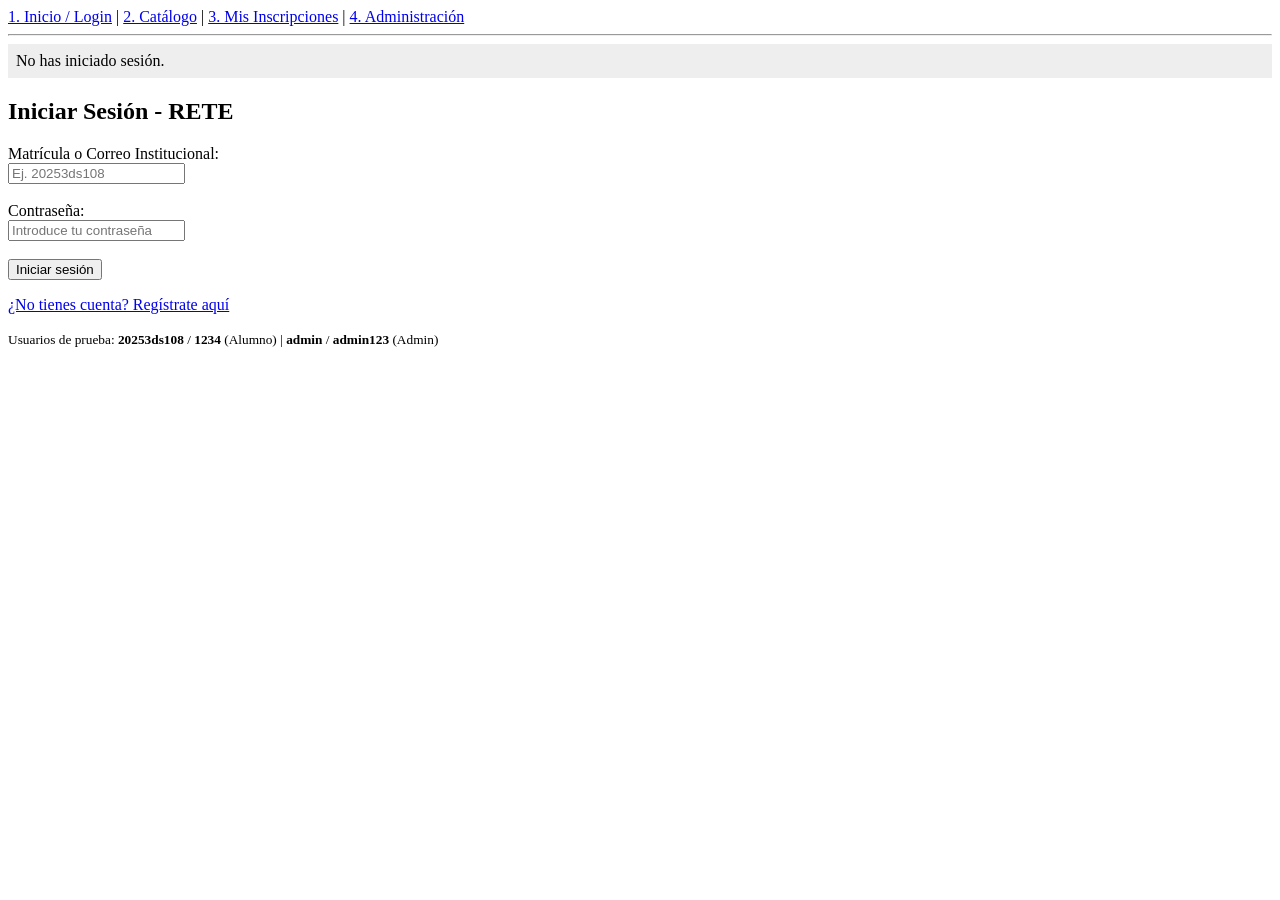
==== RETE/src/main/resources/static/index.html @ 38e2834b "Creacion de la mayoria de las clases (necesitan revision)" ====
<!DOCTYPE html>
<html lang="es">
<head>
    <meta charset="UTF-8">
    <title>RETE - Inicio de Sesión</title>
</head>
<body>
<!-- Barra de navegación entre las 4 pantallas -->
<nav>
    <a href="index.html">1. Inicio / Login</a> |
    <a href="catalogo.html">2. Catálogo</a> |
    <a href="inscripciones.html">3. Mis Inscripciones</a> |
    <a href="admin.html">4. Administración</a>
</nav>
<hr>

<!-- Estado de sesión actual -->
<div id="info-sesion" style="background:#eee; padding:8px; margin-bottom:15px;"></div>

<!-- SECCIÓN LOGIN -->
<div id="seccion-login">
    <h2>Iniciar Sesión - RETE</h2>
    <form onsubmit="iniciarSesion(event)">
        <label>Matrícula o Correo Institucional:</label><br>
        <input type="text" id="login-id" placeholder="Ej. 20253ds108" required><br><br>

        <label>Contraseña:</label><br>
        <input type="password" id="login-pass" placeholder="Introduce tu contraseña" required><br><br>

        <button type="submit">Iniciar sesión</button>
    </form>
    <p><a href="#" onclick="alternarVista(true)">¿No tienes cuenta? Regístrate aquí</a></p>
    <small>Usuarios de prueba: <b>20253ds108</b> / <b>1234</b> (Alumno) | <b>admin</b> / <b>admin123</b> (Admin)</small>
</div>

<!-- SECCIÓN REGISTRO (Oculta por defecto) -->
<div id="seccion-registro" style="display:none;">
    <h2>Registro de Estudiante</h2>
    <form onsubmit="registrarUsuario(event)">
        <label>Nombre completo:</label><br>
        <input type="text" id="reg-nombre" required><br><br>

        <label>Matrícula:</label><br>
        <input type="text" id="reg-matricula" required><br><br>

        <label>Correo institucional:</label><br>
        <input type="email" id="reg-correo" placeholder="matricula@utez.edu.mx" required><br><br>

        <label>Grado y Grupo:</label><br>
        <input type="text" id="reg-grupo" placeholder="Ej. 4D" required><br><br>

        <label>Contraseña:</label><br>
        <input type="password" id="reg-pass" required><br><br>

        <button type="submit">Crear cuenta</button>
    </form>
    <p><a href="#" onclick="alternarVista(false)">¿Ya tienes cuenta? Inicia sesión</a></p>
</div>

<script>
    function mostrarSesion() {
        const usuario = JSON.parse(sessionStorage.getItem('usuario'));
        const div = document.getElementById('info-sesion');
        if (usuario) {
            div.innerHTML = `Sesión activa: <b>${usuario.nombre}</b> (${usuario.rol})
                                 <button onclick="cerrarSesion()">Cerrar sesión</button>`;
        } else {
            div.innerHTML = 'No has iniciado sesión.';
        }
    }

    function cerrarSesion() {
        sessionStorage.removeItem('usuario');
        mostrarSesion();
    }

    function alternarVista(mostrarRegistro) {
        document.getElementById('seccion-login').style.display = mostrarRegistro ? 'none' : 'block';
        document.getElementById('seccion-registro').style.display = mostrarRegistro ? 'block' : 'none';
    }

    async function iniciarSesion(e) {
        e.preventDefault();
        const identificador = document.getElementById('login-id').value;
        const password = document.getElementById('login-pass').value;

        const res = await fetch('/api/auth/login', {
            method: 'POST',
            headers: { 'Content-Type': 'application/json' },
            body: JSON.stringify({ identificador, password })
        });
        const data = await res.json();

        alert(data.mensaje);
        if (data.exito) {
            sessionStorage.setItem('usuario', JSON.stringify(data));
            window.location.href = (data.rol === 'ADMIN') ? 'admin.html' : 'catalogo.html';
        }
    }

    async function registrarUsuario(e) {
        e.preventDefault();
        const nuevo = {
            nombre: document.getElementById('reg-nombre').value,
            matricula: document.getElementById('reg-matricula').value,
            correo: document.getElementById('reg-correo').value,
            gradoGrupo: document.getElementById('reg-grupo').value,
            password: document.getElementById('reg-pass').value
        };

        const res = await fetch('/api/auth/registro', {
            method: 'POST',
            headers: { 'Content-Type': 'application/json' },
            body: JSON.stringify(nuevo)
        });
        const data = await res.json();

        alert(data.mensaje);
        if (data.exito) {
            alternarVista(false);
        }
    }

    mostrarSesion();
</script>
</body>
</html>
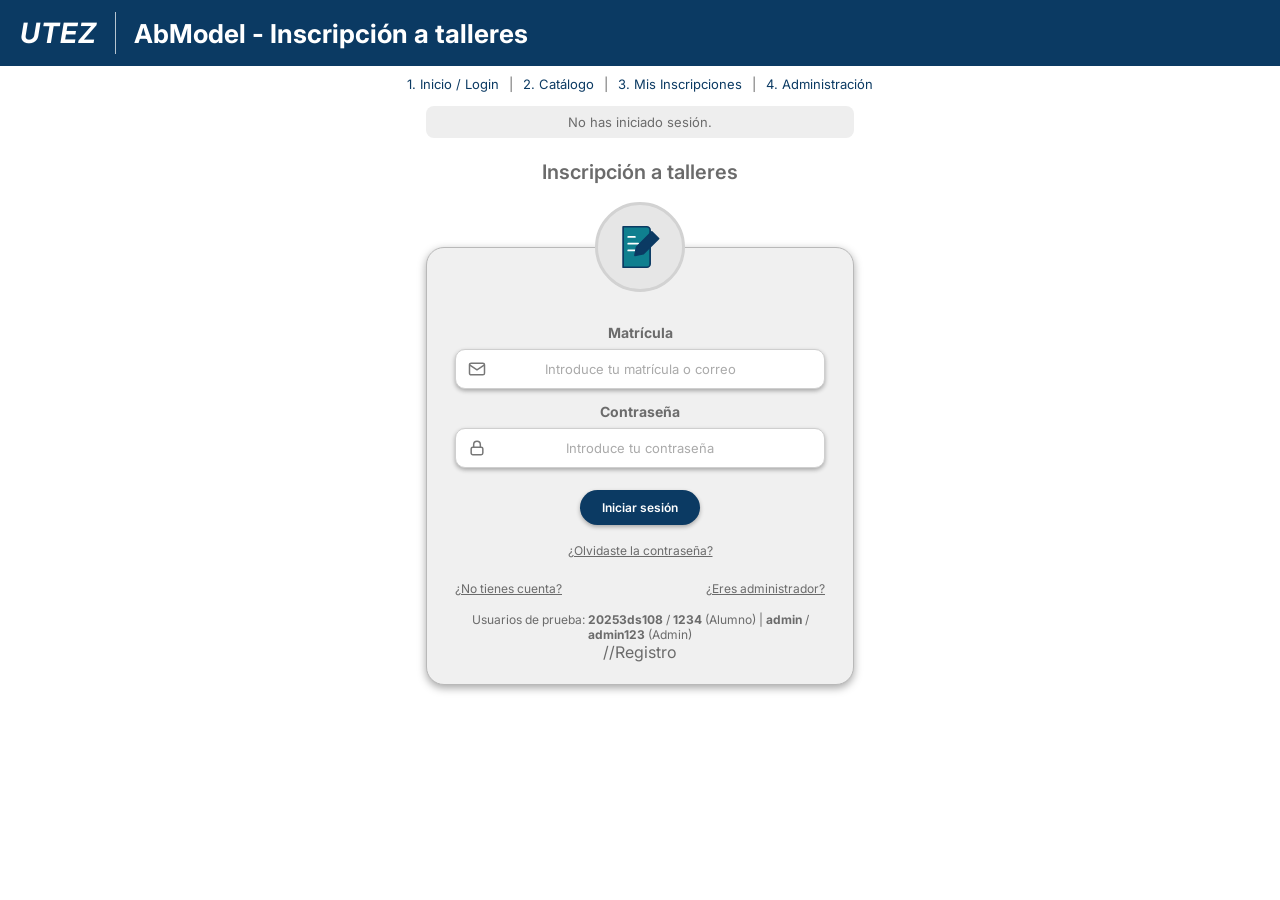
==== commit e0073937: "Pantalla index y catalogo" ====
--- a/RETE/src/main/resources/static/index.html
+++ b/RETE/src/main/resources/static/index.html
@@ -2,60 +2,234 @@
 <html lang="es">
 <head>
     <meta charset="UTF-8">
+    <meta name="viewport" content="width=device-width, initial-scale=1">
     <title>RETE - Inicio de Sesión</title>
+    <link rel="preconnect" href="https://fonts.googleapis.com">
+    <link rel="preconnect" href="https://fonts.gstatic.com" crossorigin>
+    <link href="https://fonts.googleapis.com/css2?family=Inter:wght@400;500;600;700&display=swap" rel="stylesheet">
+    <style>
+        :root {
+            --azul: #0b3a63;
+            --azul-oscuro: #082c4c;
+            --gris-texto: #6b6b6b;
+            --gris-card: #f0f0f0;
+            --borde: #b9b9b9;
+        }
+        * { box-sizing: border-box; }
+        body {
+            margin: 0;
+            font-family: 'Inter', Arial, sans-serif;
+            color: var(--gris-texto);
+            background: #fff;
+            min-height: 100vh;
+        }
+
+        header {
+            background: var(--azul);
+            display: flex;
+            align-items: center;
+            gap: 18px;
+            padding: 12px 20px;
+            height: 66px;
+        }
+        .logo-utez {
+            display: flex;
+            align-items: center;
+            padding-right: 18px;
+            border-right: 1px solid rgba(255,255,255,.7);
+            height: 100%;
+        }
+        .logo-utez img { height: 46px; display: block; }
+        .logo-utez span { color: #fff; font-weight: 700; font-style: italic; font-size: 28px; letter-spacing: 1px; }
+        header h1 { margin: 0; color: #fff; font-size: 26px; font-weight: 700; }
+
+        nav {
+            text-align: center;
+            font-size: 13px;
+            padding: 10px 12px 0;
+        }
+        nav a { color: var(--azul); text-decoration: none; margin: 0 6px; }
+        nav a:hover { text-decoration: underline; }
+
+        main { max-width: 460px; margin: 0 auto; padding: 0 16px 40px; text-align: center; }
+
+        #info-sesion {
+            background: #eee;
+            border-radius: 8px;
+            padding: 8px 12px;
+            margin: 14px 0;
+            font-size: 13px;
+        }
+        #info-sesion button {
+            margin-left: 8px;
+            border: 0;
+            border-radius: 12px;
+            background: var(--azul);
+            color: #fff;
+            font-size: 12px;
+            padding: 4px 10px;
+            cursor: pointer;
+        }
+
+        h2.titulo { font-size: 20px; font-weight: 600; margin: 22px 0 18px; }
+
+        .avatar {
+            width: 90px; height: 90px;
+            margin: 0 auto -45px;
+            position: relative; z-index: 1;
+            border-radius: 50%;
+            background: #e6e6e6;
+            border: 3px solid #d2d2d2;
+            display: flex; align-items: center; justify-content: center;
+        }
+        .avatar svg { width: 54px; height: 54px; }
+
+        .tarjeta {
+            background: var(--gris-card);
+            border: 1px solid var(--borde);
+            border-radius: 18px;
+            box-shadow: 0 3px 8px rgba(0,0,0,.35);
+            padding: 62px 28px 22px;
+        }
+        label { display: block; font-weight: 700; font-size: 14px; margin: 14px 0 8px; }
+
+        .campo { position: relative; }
+        .campo svg {
+            position: absolute; left: 12px; top: 50%;
+            transform: translateY(-50%);
+            width: 20px; height: 20px;
+            stroke: #777; fill: none; stroke-width: 1.8;
+        }
+        input {
+            width: 100%;
+            height: 40px;
+            border: 1px solid #cfcfcf;
+            border-radius: 10px;
+            background: #fff;
+            box-shadow: 0 2px 4px rgba(0,0,0,.3);
+            font: inherit;
+            font-size: 13px;
+            color: #333;
+            padding: 0 12px;
+            text-align: center;
+        }
+        .campo input { padding-left: 40px; padding-right: 40px; }
+        input::placeholder { color: #aaa; }
+        input:focus-visible, button:focus-visible, a:focus-visible {
+            outline: 2px solid var(--azul);
+            outline-offset: 2px;
+        }
+
+        .btn {
+            margin-top: 22px;
+            border: 0;
+            border-radius: 999px;
+            background: var(--azul);
+            color: #fff;
+            font: inherit;
+            font-size: 12px;
+            font-weight: 600;
+            padding: 10px 22px;
+            cursor: pointer;
+            box-shadow: 0 2px 4px rgba(0,0,0,.3);
+        }
+        .btn:hover { background: var(--azul-oscuro); }
+
+        .tarjeta a { color: var(--gris-texto); font-size: 12px; text-decoration: underline; }
+        .olvido { display: inline-block; margin-top: 18px; }
+        .pie-tarjeta { display: flex; justify-content: space-between; margin-top: 22px; }
+
+        .usuarios-prueba { display: block; margin-top: 16px; font-size: 12px; }
+    </style>
 </head>
 <body>
-<!-- Barra de navegación entre las 4 pantallas -->
+
+<header>
+    <div class="logo-utez">
+        <img src="img/utez-logo.png" alt="UTEZ"
+             onerror="this.style.display='none'; this.nextElementSibling.style.display='inline';">
+        <span style="display:none;">UTEZ</span>
+    </div>
+    <h1>AbModel - Inscripción a talleres</h1>
+</header>
+
 <nav>
     <a href="index.html">1. Inicio / Login</a> |
     <a href="catalogo.html">2. Catálogo</a> |
     <a href="inscripciones.html">3. Mis Inscripciones</a> |
     <a href="admin.html">4. Administración</a>
 </nav>
-<hr>
-
-<!-- Estado de sesión actual -->
-<div id="info-sesion" style="background:#eee; padding:8px; margin-bottom:15px;"></div>
-
-<!-- SECCIÓN LOGIN -->
-<div id="seccion-login">
-    <h2>Iniciar Sesión - RETE</h2>
-    <form onsubmit="iniciarSesion(event)">
-        <label>Matrícula o Correo Institucional:</label><br>
-        <input type="text" id="login-id" placeholder="Ej. 20253ds108" required><br><br>
-
-        <label>Contraseña:</label><br>
-        <input type="password" id="login-pass" placeholder="Introduce tu contraseña" required><br><br>
-
-        <button type="submit">Iniciar sesión</button>
-    </form>
-    <p><a href="#" onclick="alternarVista(true)">¿No tienes cuenta? Regístrate aquí</a></p>
-    <small>Usuarios de prueba: <b>20253ds108</b> / <b>1234</b> (Alumno) | <b>admin</b> / <b>admin123</b> (Admin)</small>
-</div>
-
-<!-- SECCIÓN REGISTRO (Oculta por defecto) -->
-<div id="seccion-registro" style="display:none;">
-    <h2>Registro de Estudiante</h2>
-    <form onsubmit="registrarUsuario(event)">
-        <label>Nombre completo:</label><br>
-        <input type="text" id="reg-nombre" required><br><br>
-
-        <label>Matrícula:</label><br>
-        <input type="text" id="reg-matricula" required><br><br>
-
-        <label>Correo institucional:</label><br>
-        <input type="email" id="reg-correo" placeholder="matricula@utez.edu.mx" required><br><br>
-
-        <label>Grado y Grupo:</label><br>
-        <input type="text" id="reg-grupo" placeholder="Ej. 4D" required><br><br>
-
-        <label>Contraseña:</label><br>
-        <input type="password" id="reg-pass" required><br><br>
-
-        <button type="submit">Crear cuenta</button>
-    </form>
-    <p><a href="#" onclick="alternarVista(false)">¿Ya tienes cuenta? Inicia sesión</a></p>
-</div>
+
+<main>
+    <div id="info-sesion"></div>
+
+    <h2 class="titulo">Inscripción a talleres</h2>
+
+    <div class="avatar" aria-hidden="true">
+        <svg viewBox="0 0 64 64" fill="none" stroke-linecap="round" stroke-linejoin="round">
+            <path d="M12 8h28a4 4 0 0 1 4 4v40a4 4 0 0 1-4 4H12z" fill="#0f7f8f" stroke="#0b3a63" stroke-width="2"/>
+            <path d="M18 20h8M18 28h12M18 36h8" stroke="#fff" stroke-width="2"/>
+            <path d="M46 14l8 8-18 18-10 2 2-10z" fill="#0b3a63" stroke="#0b3a63" stroke-width="2"/>
+        </svg>
+    </div>
+
+    <div class="tarjeta">
+
+        <!-Login->
+        <div id="seccion-login">
+            <form onsubmit="iniciarSesion(event)">
+                <label for="login-id" id="lbl-login-id">Matrícula</label>
+                <div class="campo">
+                    <svg viewBox="0 0 24 24"><rect x="3" y="5" width="18" height="14" rx="2"/><path d="M3 7l9 6 9-6"/></svg>
+                    <input type="text" id="login-id" placeholder="Introduce tu matrícula o correo" required>
+                </div>
+
+                <label for="login-pass">Contraseña</label>
+                <div class="campo">
+                    <svg viewBox="0 0 24 24"><rect x="5" y="11" width="14" height="9" rx="2"/><path d="M8 11V8a4 4 0 0 1 8 0v3"/></svg>
+                    <input type="password" id="login-pass" placeholder="Introduce tu contraseña" required>
+                </div>
+
+                <button type="submit" class="btn">Iniciar sesión</button>
+            </form>
+
+            <a href="#" class="olvido" onclick="olvidoPassword(event)">¿Olvidaste la contraseña?</a>
+
+            <div class="pie-tarjeta">
+                <a href="#" onclick="alternarVista(true)">¿No tienes cuenta?</a>
+                <a href="#" onclick="modoAdministrador(event)">¿Eres administrador?</a>
+            </div>
+
+            <small class="usuarios-prueba">Usuarios de prueba: <b>20253ds108</b> / <b>1234</b> (Alumno) | <b>admin</b> / <b>admin123</b> (Admin)</small>
+        </div>
+
+        //Registro
+        <div id="seccion-registro" style="display:none;">
+            <h2 class="titulo" style="margin-top:0;">Registro de estudiante</h2>
+            <form onsubmit="registrarUsuario(event)">
+                <label for="reg-nombre">Nombre completo</label>
+                <input type="text" id="reg-nombre" required>
+
+                <label for="reg-matricula">Matrícula</label>
+                <input type="text" id="reg-matricula" required>
+
+                <label for="reg-correo">Correo institucional</label>
+                <input type="email" id="reg-correo" placeholder="matricula@utez.edu.mx" required>
+
+                <label for="reg-grupo">Grado y Grupo</label>
+                <input type="text" id="reg-grupo" placeholder="Ej. 4D" required>
+
+                <label for="reg-pass">Contraseña</label>
+                <input type="password" id="reg-pass" required>
+
+                <button type="submit" class="btn">Crear cuenta</button>
+            </form>
+            <div class="pie-tarjeta" style="justify-content:center;">
+                <a href="#" onclick="alternarVista(false)">¿Ya tienes cuenta? Inicia sesión</a>
+            </div>
+        </div>
+    </div>
+</main>
 
 <script>
     function mostrarSesion() {
@@ -79,6 +253,19 @@
         document.getElementById('seccion-registro').style.display = mostrarRegistro ? 'block' : 'none';
     }
 
+    // Enlace registro
+    function modoAdministrador(e) {
+        e.preventDefault();
+        document.getElementById('lbl-login-id').textContent = 'Usuario administrador';
+        document.getElementById('login-id').placeholder = 'Introduce tu usuario';
+        document.getElementById('login-id').focus();
+    }
+
+    function olvidoPassword(e) {
+        e.preventDefault();
+        alert('Para recuperar tu contraseña comunícate con el administrador.');
+    }
+
     async function iniciarSesion(e) {
         e.preventDefault();
         const identificador = document.getElementById('login-id').value;
@@ -124,4 +311,4 @@
     mostrarSesion();
 </script>
 </body>
-</html>+</html>
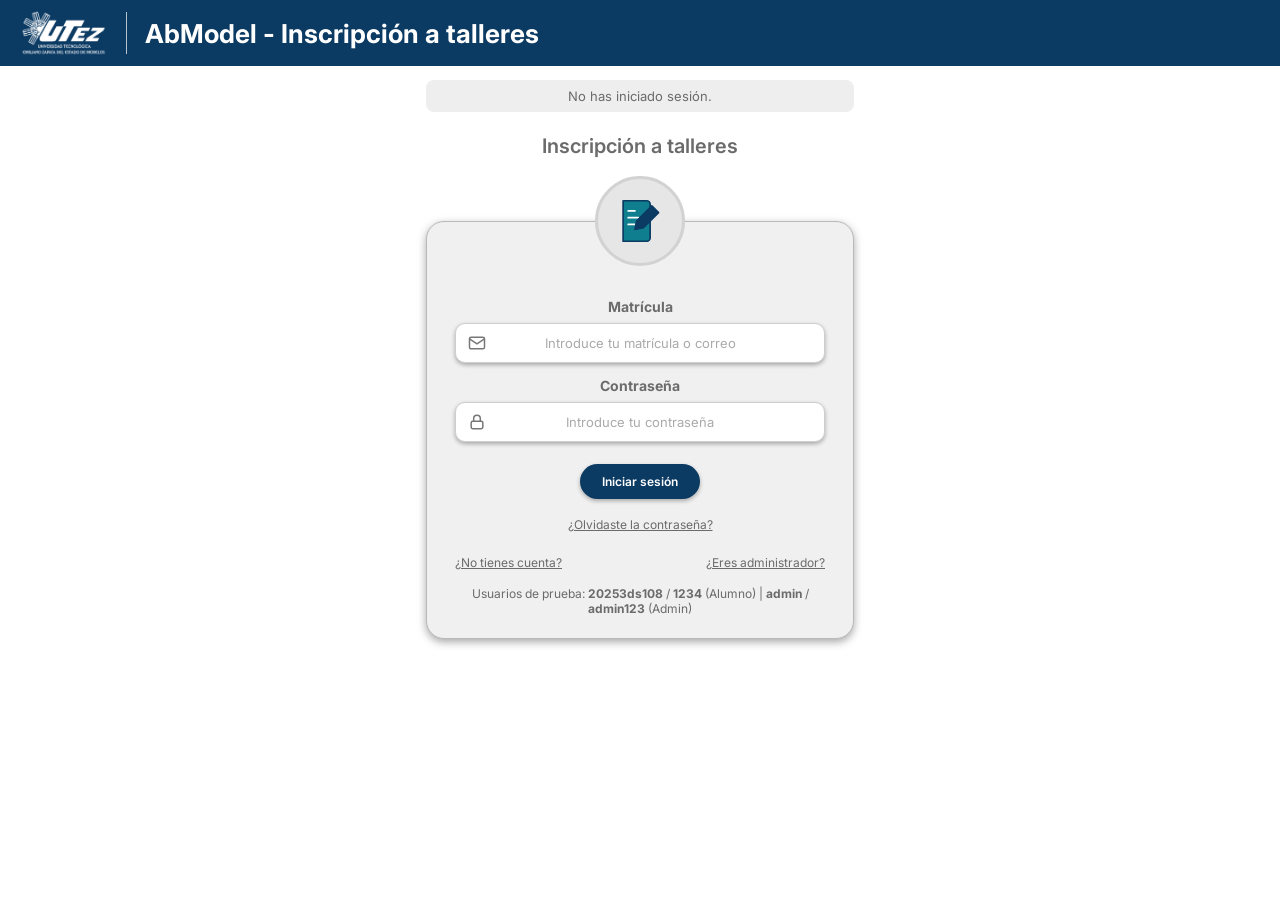
==== commit 0189a8f3: "agrege imagenes y corregi detalles" ====
--- a/RETE/src/main/resources/static/index.html
+++ b/RETE/src/main/resources/static/index.html
@@ -153,13 +153,6 @@
     <h1>AbModel - Inscripción a talleres</h1>
 </header>
 
-<nav>
-    <a href="index.html">1. Inicio / Login</a> |
-    <a href="catalogo.html">2. Catálogo</a> |
-    <a href="inscripciones.html">3. Mis Inscripciones</a> |
-    <a href="admin.html">4. Administración</a>
-</nav>
-
 <main>
     <div id="info-sesion"></div>
 
@@ -203,7 +196,7 @@
             <small class="usuarios-prueba">Usuarios de prueba: <b>20253ds108</b> / <b>1234</b> (Alumno) | <b>admin</b> / <b>admin123</b> (Admin)</small>
         </div>
 
-        //Registro
+        <!Registro->
         <div id="seccion-registro" style="display:none;">
             <h2 class="titulo" style="margin-top:0;">Registro de estudiante</h2>
             <form onsubmit="registrarUsuario(event)">
